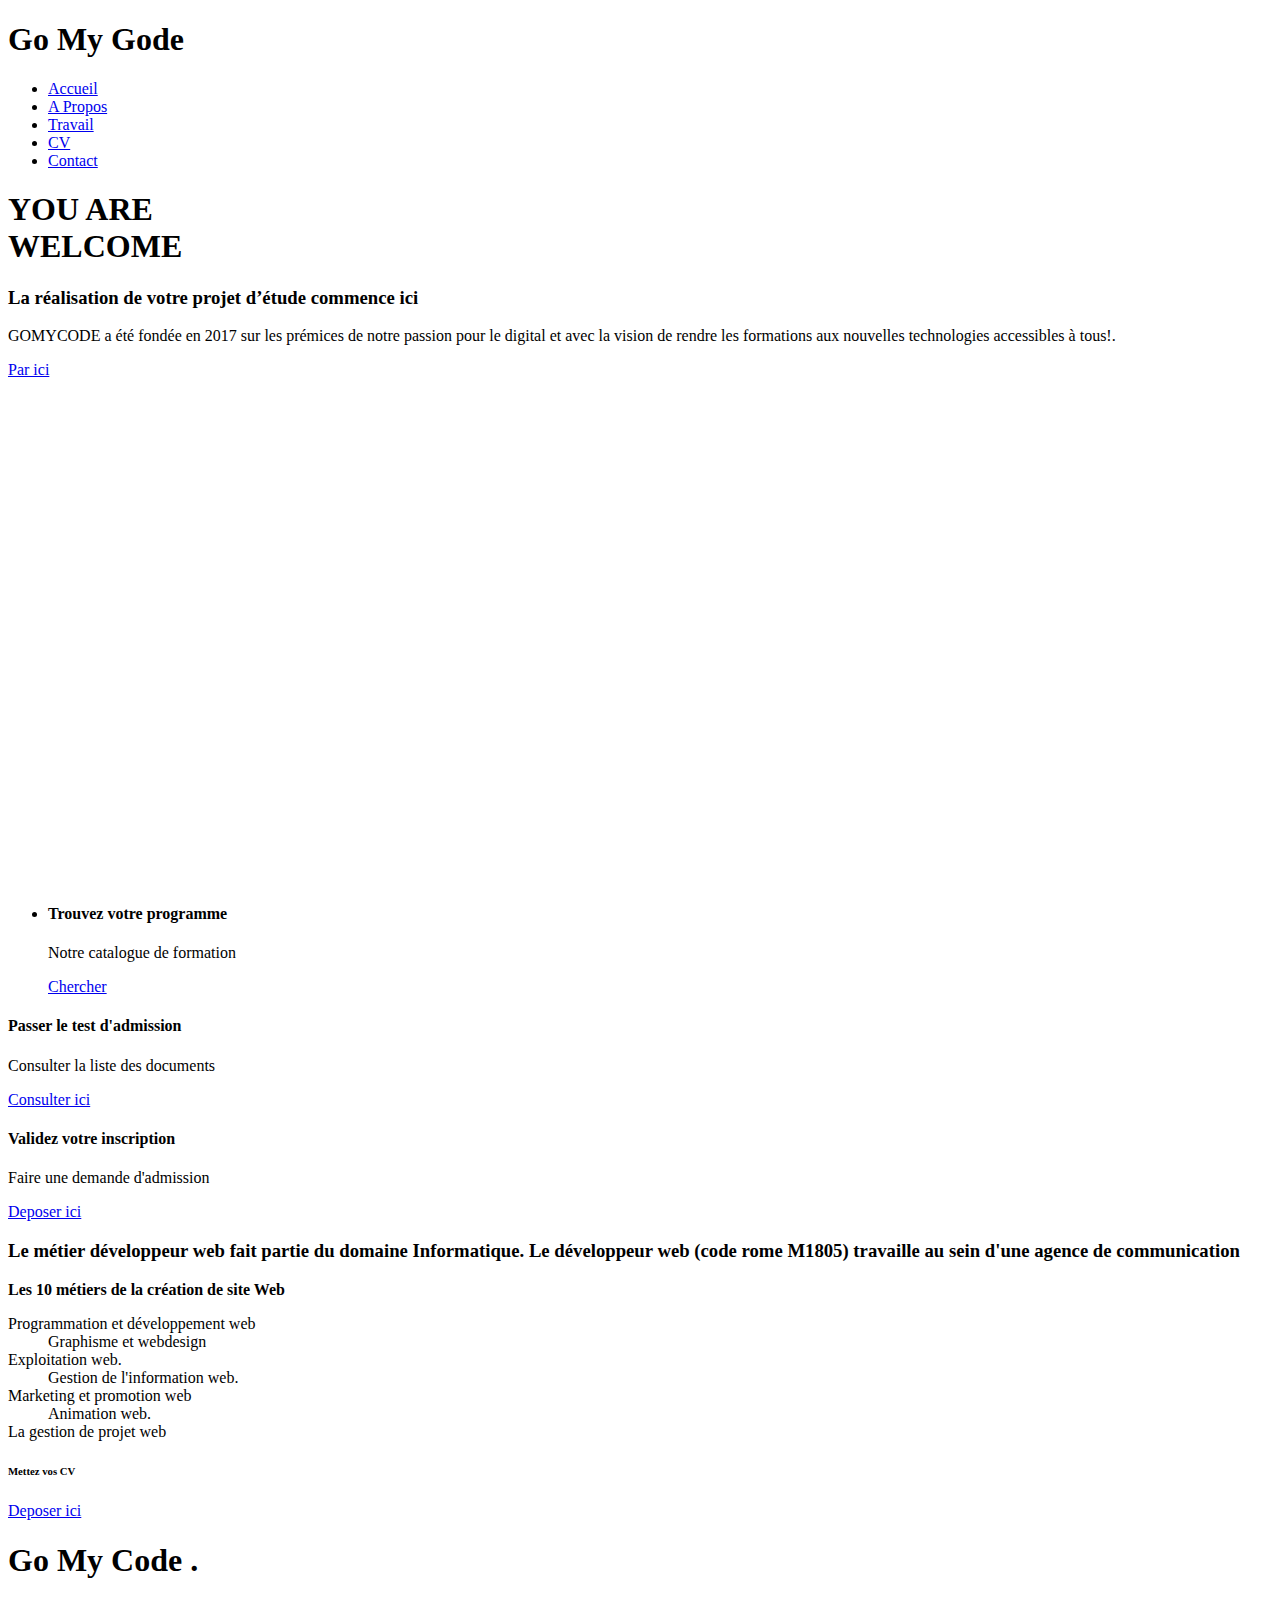
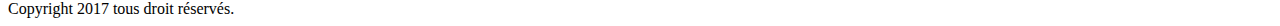
==== Index.html @ 2b4bc9d8 "Add files via upload" ====
<!DOCTYPE html>
<html>
    <head>
        <meta charset="utf-8">
        <title>Go My Gode</title>
        <link href="styles.css" rel="stylesheet">
    </head>
    <body>
        <header>
<div class="wrapper">
<h1>Go My Gode</h1>
<ul>
    <li><a href="#main-image">Accueil</a></a></li>
    <li><a href="A Propos">A Propos</a></li>
    <li><a href="Travail">Travail</a></li>
    <li><a href="CV">CV</a></li>
    <li><a href="./contact.html">Contact</a></li>
</ul>
</div>
  </header>

  <div class="hero-image">
    <div class="hero-text">
      <h1>YOU ARE<br>WELCOME</br></h1>
      
    </div>
  </div>
  <section id="APropos">
    <div class="wrapper">
        <h3><strong>La réalisation de votre projet d’étude commence ici </strong></h3>
        <p>GOMYCODE a été fondée en 2017 sur les prémices de notre passion pour le digital et avec la vision de rendre les formations aux nouvelles technologies accessibles à tous!.</p>
        <a href="a" class="button-1">Par ici</a>
    </div>
    <center>
            <div class="video">
            <iframe width="800" height="500" src="https://www.youtube.com/embed/MkLog_27S6U" title="YouTube video player" frameborder="0" allow="accelerometer; autoplay; clipboard-write; encrypted-media; gyroscope; picture-in-picture" allowfullscreen></iframe>
            </div>
            </center>
            <div class="clear"></div>
            <article>
        <div class="overlay">
        <ul>
        <li id="Admission-1">
            <h4>Trouvez votre programme</h4>
            <p>Notre catalogue de formation</p>
            <a href="a" class="button-2">Chercher</a>
            </li>
        </article>
        <article>
                <div class="overlay">
            <li id="Admission-2">
                    <h4>Passer le test d'admission</h4>
                    <p>Consulter la liste des documents</p>
                    <a href="a" class="button-3">Consulter ici</a>
            </li>
        </article>
        <article>
                        <div class="overlay">
                    <li id="Admission-3">
                        <h4>Validez votre inscription</h4>
                        <p>Faire une demande d'admission</p>
                        <a href="a" class="button-4">Deposer ici</a>
                    </li>
                    </div>
                </article>
    </section>

        <section id="Travail">
            <div class="wrapper">      
                <h3><strong>Le métier développeur web fait partie du domaine Informatique. Le développeur web (code rome M1805) travaille au sein d'une agence de communication</strong></h3>
                <p><strong>Les 10 métiers de la création de site Web</strong></p>
                <dl>
                    <dt>Programmation et développement web</dt>
                    <dd>Graphisme et webdesign</dd>
                
                    <dt>Exploitation web.</dt>
                    <dd>Gestion de l'information web.</dd>
                
                    <dt>Marketing et promotion web</dt>
                    <dd>Animation web.</dd>
                
                    <dt>La gestion de projet web</dt>
                </dl>
                </div>
                </section>


                <section id="CV">
                    <div class="wrapper">
                        <h6><strong>Mettez vos CV</strong></h6>
                        <a href="a" class="button-5">Deposer ici</a>
                        </div>
                    </section>
                              <footer>
                                  <div class="wrapper">
                                      <h1> Go My Code <span classe="orange">.</span></h1>
                                      <div class="copyright">Copyright 2017 tous droit réservés.</div>
                                      
                              </footer>


    </body>
    </html>
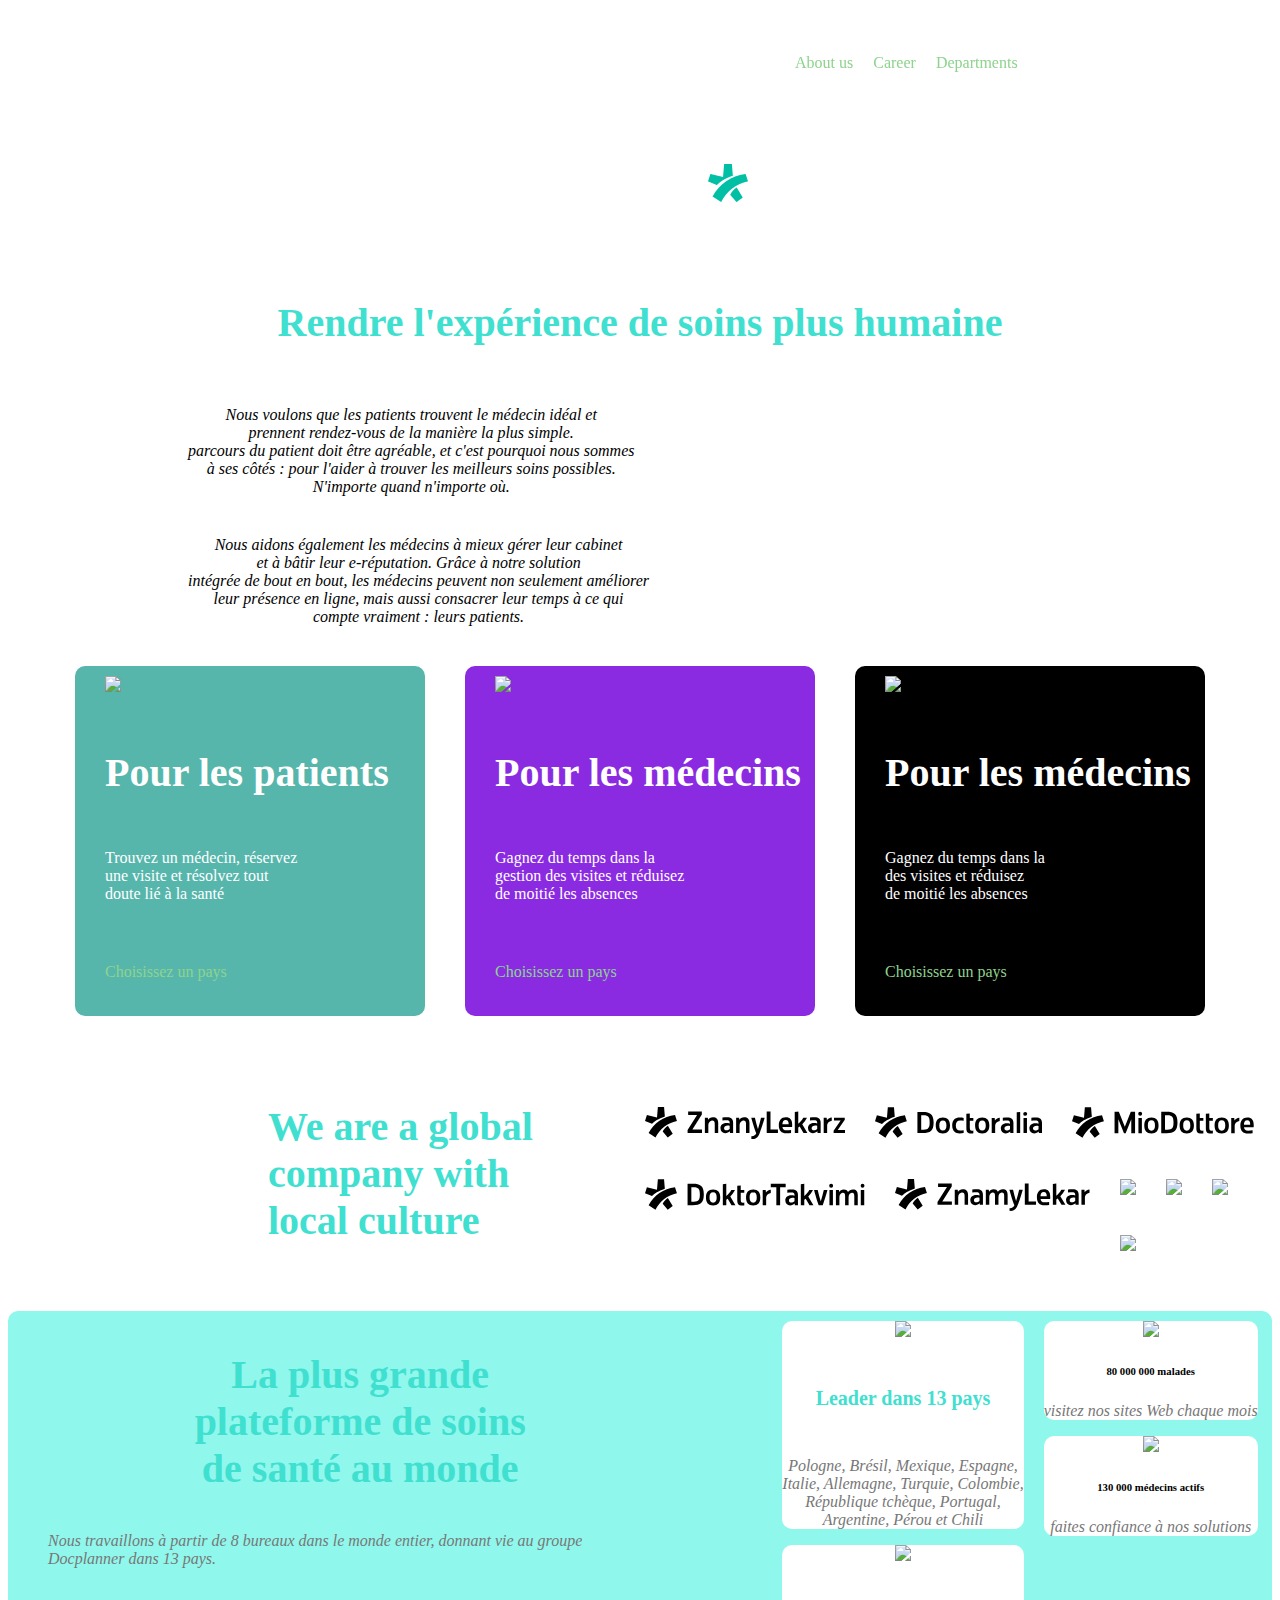
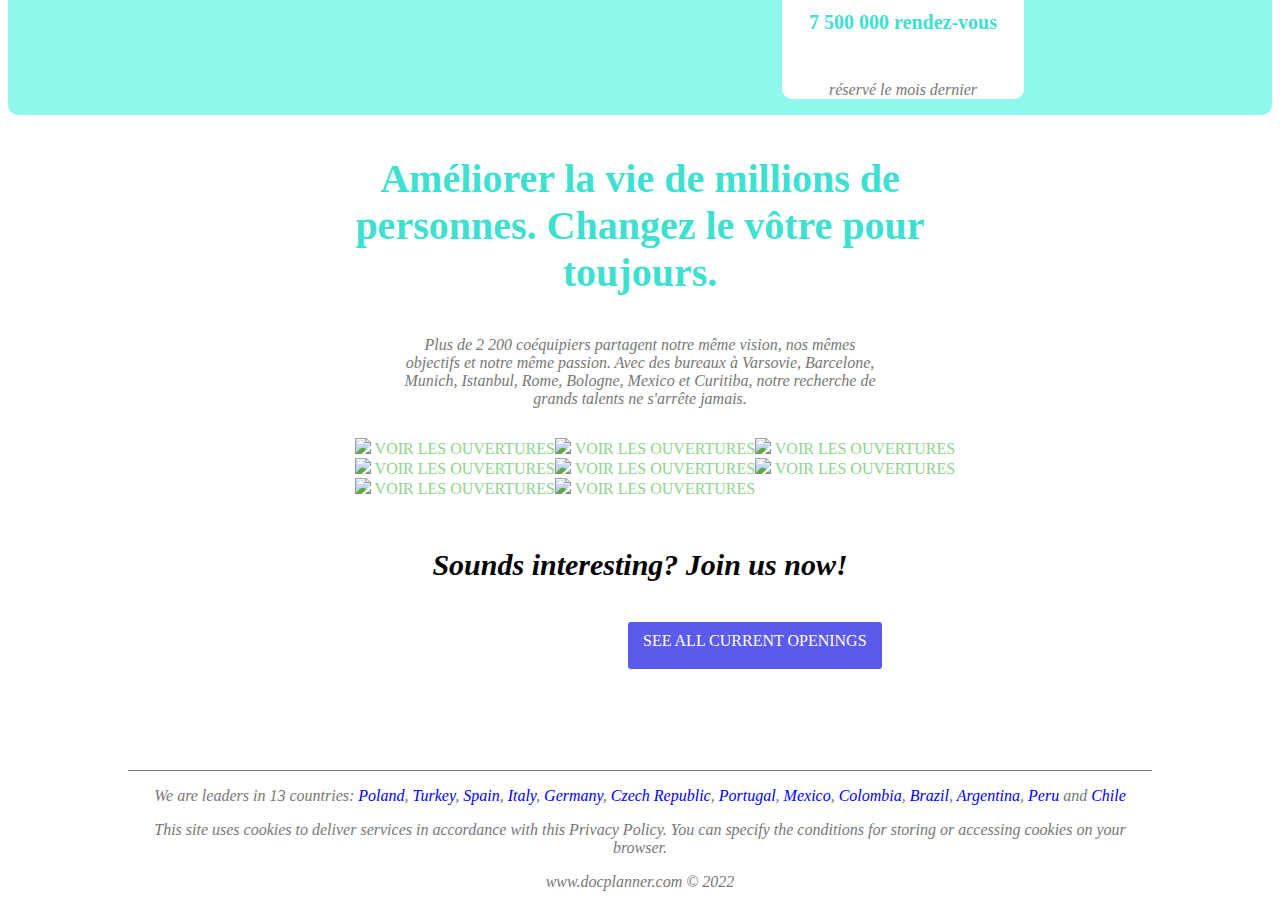
==== commit 7844b140: "Add files via upload" ====
--- a/Index.html
+++ b/Index.html
@@ -1,103 +1,247 @@
 <!DOCTYPE html>
-<html>
-    <head>
-        <meta charset="utf-8">
-        <title>Go My Gode</title>
-        <link href="styles.css" rel="stylesheet">
-    </head>
-    <body>
-        <header>
-<div class="wrapper">
-<h1>Go My Gode</h1>
+<html lang="en">
+<head>
+    <meta charset="UTF-8">
+    <link href="Styles.css" rel="stylesheet">
+    <meta http-equiv="X-UA-Compatible" content="IE=edge">
+    <meta name="viewport" content="width=device-width, initial-scale=1.0">
+    <title><img src="https://www.docplanner.com/img/logo-default-group-en.svg?v=1" alt="Trulli" width="500" height="333"></title>
+</head>
+<body>
+    <header class="navbar">
+
+  <img src="https://www.docplanner.com/img/logo-default-group-en.svg?v=1" alt="Trulli"width="500" height="333">
+
+
+  
+
 <ul>
-    <li><a href="#main-image">Accueil</a></a></li>
-    <li><a href="A Propos">A Propos</a></li>
-    <li><a href="Travail">Travail</a></li>
-    <li><a href="CV">CV</a></li>
-    <li><a href="./contact.html">Contact</a></li>
+<li><a href="#About us">About us</a></a></li></li>
+<li><a href="#Career">Career</a></a></li></li>
+<li><a href="#Departments">Departments</a></a></li></li>
 </ul>
+
+</header>
+<br> <br>
+
+
+
+<section id="section">
+<div class="section-1">
+<div>
+<h2><img src="sygnet.jpg"></h2>
+<h3>Rendre l'expérience de soins plus humaine</h3>
 </div>
-  </header>
-
-  <div class="hero-image">
-    <div class="hero-text">
-      <h1>YOU ARE<br>WELCOME</br></h1>
-      
-    </div>
-  </div>
-  <section id="APropos">
-    <div class="wrapper">
-        <h3><strong>La réalisation de votre projet d’étude commence ici </strong></h3>
-        <p>GOMYCODE a été fondée en 2017 sur les prémices de notre passion pour le digital et avec la vision de rendre les formations aux nouvelles technologies accessibles à tous!.</p>
-        <a href="a" class="button-1">Par ici</a>
-    </div>
-    <center>
-            <div class="video">
-            <iframe width="800" height="500" src="https://www.youtube.com/embed/MkLog_27S6U" title="YouTube video player" frameborder="0" allow="accelerometer; autoplay; clipboard-write; encrypted-media; gyroscope; picture-in-picture" allowfullscreen></iframe>
+
+</div>
+</section>
+<section class="section2">
+    <div>
+        <p>Nous voulons que les patients trouvent le médecin idéal et<br> prennent rendez-vous de la manière la plus simple. <br> parcours du patient doit être agréable, et c'est pourquoi nous sommes <br> à ses côtés : pour l'aider à trouver les meilleurs soins possibles.<br> N'importe quand n'importe où.</p>
+        <p>Nous aidons également les médecins à mieux gérer leur cabinet<br> et à bâtir leur e-réputation. Grâce à notre solution<br> intégrée de bout en bout, les médecins peuvent non seulement améliorer<br> leur présence en ligne, mais aussi consacrer leur temps à ce qui<br> compte vraiment : leurs patients.</p>
+        </div>
+</section>
+<section class="section-3">
+        <div id="A">
+            <img src="https://www.docplanner.com/icons/icon-patients.svg">
+<h4>Pour les patients</h4>
+<p>Trouvez un médecin, réservez<br> une visite et résolvez tout<br> doute lié à la santé</p>
+<a href="a" class="button-1">Choisissez un pays</a>
+    </div>
+    <div id="B">
+        <img src="https://www.docplanner.com/icons/icon-doctors.svg">
+        <h4>Pour les médecins</h4>
+        <p>Gagnez du temps dans la<br> gestion des visites et réduisez<br> de moitié les absences</p>
+        <a href="a" class="button-1">Choisissez un pays</a>
+    </div>
+    <div id="C">
+        <img src="https://www.docplanner.com/icons/icon-clinics.svg">
+        <h4>Pour les médecins</h4>
+        <p>Gagnez du temps dans la <br> des visites et réduisez <br>de moitié les absences</p>
+        <a href="a" class="button-1">Choisissez un pays</a>
+    </div>
+</section>
+<section class="Section-111">
+    <div id="site0">
+        <h5>We are a global company
+            with <br>local culture</h5>
+    </div>
+    <div id="site1">
+    <ul id="A">
+        <li>
+            <a href="//www.znanylekarz.pl" target="_blank">
+                <svg xmlns="http://www.w3.org/2000/svg" width="200" height="32" viewBox="0 0 200 32">
+                    <path
+                        d="M189.018 10.678h10.762v2.132L192.736 23H200v2.89h-11.387v-2.103l7.02-10.22h-6.615v-2.89zm-10.347 0h3.012l.244 2.448h.032c.767-1.12 2.638-2.557 4.817-2.677v3.197c-3.174.62-4.63 2.725-4.63 4.634v7.61h-3.47V10.68h-.004zM165 10.38c1.51-.123 3.145-.16 4.725-.16 3.72 0 5.94 1.44 5.94 5.504v10.163h-3.12l-.156-1.52h-.042c-1.07 1.152-2.625 1.826-4.615 1.826-2.635 0-4.73-1.708-4.73-5.09 0-3.148 2.624-6.078 9.19-4.684v-.917c0-1.814-1.062-2.32-3.156-2.32-1.286 0-2.376.087-4.035.23L165 10.38zm7.193 8.445c-2.782-.71-5.564.16-5.564 2.31 0 1.43.94 2.267 2.353 2.203 1.113-.05 2.338-.54 3.207-1.31v-3.2l.003-.003zm-18.93 1.572v5.49h-3.47V4.992l3.47-.402V16.73c1.92-1.63 3.745-3.763 5.035-6.052h3.683c-1.288 2.508-2.83 4.672-4.718 6.522l5.13 8.69h-3.9l-3.81-6.46c-.473.376-.976.69-1.416.97h-.002zm-19.452-2.07v-.063c0-4.68 2.275-8.047 6.984-8.047 4.367 0 6.394 2.524 6.394 7.83 0 .56-.04 1.332-.1 1.902h-9.64c.247 2.142 1.497 3.422 4.06 3.422 1.622 0 3.146-.15 4.56-.335v2.906c-1.59.25-2.935.398-4.65.398-4.99 0-7.61-2.495-7.61-8.016l.003.003zm3.585-.96h6.27c0-2.38-.624-4.26-2.963-4.26-2.43 0-3.24 2.006-3.303 4.26h-.005zM121.7 4.59h3.793v17.853h7.46v3.444H121.7V4.59zm-15.44 6.088h3.67c.596 2.884 2.164 8.5 3.01 11.322h.063c.815-2.854 2.384-8.47 3.01-11.323h3.64c-1.13 4.324-3.877 12.7-4.955 15.21s-2.63 6.76-8.344 5.994v-2.73c2.646.15 4.05-.843 4.92-2.81-1.344-3.18-3.916-11.34-5.014-15.667v.005zm-15.137 0h3.02s.14 1.51.202 2.052h.04c.837-1.31 2.594-2.51 4.718-2.51 3.588 0 5.37 1.91 5.37 5.786v9.883h-3.47v-9.165c0-2.473-.953-3.442-2.824-3.31-1.7.12-3.59 2.056-3.59 4.478v8h-3.47V10.678h.003zm-13.67-.296c1.508-.124 3.143-.162 4.722-.162 3.72 0 5.94 1.438 5.94 5.502v10.165h-3.12l-.155-1.52h-.04c-1.07 1.152-2.625 1.826-4.615 1.826-2.636 0-4.73-1.708-4.73-5.09 0-3.148 2.623-6.078 9.19-4.684v-.917c0-1.814-1.063-2.32-3.157-2.32-1.286 0-2.376.087-4.035.23v-3.03zm7.192 8.444c-2.782-.71-5.565.16-5.565 2.31 0 1.426.947 2.264 2.36 2.2 1.11-.05 2.336-.543 3.205-1.312v-3.2.002zM59.86 10.678h3.02s.14 1.51.203 2.052h.04c.838-1.31 2.594-2.51 4.718-2.51 3.59 0 5.37 1.91 5.37 5.786v9.883h-3.47v-9.165c0-2.473-.95-3.442-2.82-3.31-1.694.12-3.585 2.056-3.585 4.478v8h-3.47V10.678h-.005zM43.156 4.592h13.682v2.875L47.39 22.44h9.606v3.444h-14.4v-2.94l9.47-14.913h-8.91V4.59v.004zm-25.44 20.025c.77-1.886 2.934-4.523 5.14-5.885l4.887 8.084-5.005 3.632-5.02-5.835-.002.004zM10.5 30.443l-6.89-4.43C8.828 16.263 18.574 9.32 30.03 8.027l1.918 5.91c-9.44 1.86-17.32 8.092-21.446 16.505H10.5zm1.503-20.065l.87-10.35h6.19l.786 9.36c-3.556 1.218-5.64 2.19-8.037 3.662a25.43 25.43 0 0 0-4.81 3.804L0 13.894l1.91-5.892 10.093 2.376z"/>
+                </svg>
+            </a>
+        </li>
+        <li>
+            <a href="//www.doctoralia.es" target="_blank">
+                <svg xmlns="http://www.w3.org/2000/svg" width="167" height="32" viewBox="0 0 167 32">
+                    <path
+                        d="M156.37 10.663c1.5-.125 3.13-.162 4.702-.162 3.705 0 5.914 1.434 5.914 5.48v10.125h-3.106l-.153-1.516h-.04c-1.066 1.145-2.614 1.815-4.597 1.815-2.625 0-4.712-1.7-4.712-5.07 0-3.133 2.614-6.05 9.154-4.662v-.913c0-1.806-1.06-2.31-3.146-2.31-1.28 0-2.365.086-4.018.228v-3.02l.002.005zm7.162 8.41c-2.77-.706-5.542.16-5.542 2.3 0 1.42.943 2.258 2.348 2.193 1.107-.05 2.328-.54 3.194-1.307v-3.19.002zm-11.568-8.117v15.15h-3.456v-15.13l3.456-.02zm-1.713-2.138a1.962 1.962 0 0 1-.088-3.923h.09a1.96 1.96 0 0 1 0 3.923zm-5.064-3.923v21.21h-3.457V5.295l3.456-.4zm-17.374 5.768c1.5-.125 3.13-.162 4.703-.162 3.705 0 5.916 1.434 5.916 5.48v10.125h-3.107l-.154-1.516h-.04c-1.067 1.145-2.614 1.815-4.597 1.815-2.625 0-4.71-1.7-4.71-5.07 0-3.133 2.612-6.05 9.15-4.662v-.913c0-1.806-1.06-2.31-3.144-2.31-1.28 0-2.368.086-4.02.228v-3.02.005zm7.163 8.41c-2.77-.706-5.54.16-5.54 2.3 0 1.42.94 2.258 2.35 2.193 1.106-.05 2.325-.54 3.19-1.307v-3.19.002zM116.7 10.955h2.99l.247 2.44h.03c.767-1.118 2.63-2.55 4.8-2.668v3.18c-3.16.62-4.61 2.715-4.61 4.618v7.58H116.7v-15.15zm-16.607 7.65v-.155c0-5.06 2.33-7.95 7.146-7.95 4.782 0 7.112 2.89 7.112 7.95v.157c0 5.062-2.33 7.95-7.113 7.95-4.817.002-7.147-2.887-7.147-7.95zm7.136-5.23c-2.446 0-3.575 1.66-3.575 5.13 0 3.47 1.13 5.1 3.574 5.1 2.446 0 3.544-1.626 3.544-5.1 0-3.472-1.098-5.13-3.545-5.13zM91.354 6.812l3.455-.4v4.546h3.54v2.804h-3.54v6.965c0 2.645.813 2.96 2.18 2.96.46-.01.916-.07 1.36-.187v2.852c-.614.133-1.44.21-1.982.21-3.954 0-5.013-1.93-5.013-5.417V6.81zm-10.54 11.72c.012 3.31 1.446 5.075 4.3 5.075 1.205 0 2.432-.15 3.544-.3v2.8a21.807 21.807 0 0 1-3.983.38c-4.257 0-7.46-2.345-7.472-7.956.013-5.61 3.215-7.954 7.472-7.954 1.554 0 3.068.195 3.98.38v2.798c-1.11-.15-2.337-.3-3.544-.3-2.853 0-4.287 1.766-4.297 5.075zm-20.064.077v-.156c0-5.06 2.33-7.95 7.147-7.95 4.783 0 7.113 2.89 7.113 7.95v.157c0 5.062-2.33 7.95-7.114 7.95-4.815.002-7.145-2.887-7.145-7.95zm7.14-5.23c-2.448 0-3.577 1.66-3.577 5.13 0 3.47 1.13 5.098 3.576 5.098 2.445 0 3.543-1.625 3.543-5.098s-1.098-5.13-3.544-5.13zM42.42 26.105V4.895h5.327c7.423 0 10.878 2.23 10.878 10.605 0 8.376-3.455 10.605-10.878 10.605H42.42zM54.657 15.5c0-4.77-.968-7.176-6.083-7.176h-2.37v14.35h2.37c5.115.002 6.083-2.406 6.083-7.174zm-37.012 9.34c.765-1.88 2.92-4.506 5.118-5.86l4.866 8.048-4.987 3.623-5-5.81h.002zm-7.188 5.8l-6.86-4.41c5.194-9.71 14.9-16.624 26.307-17.913l1.91 5.887c-9.402 1.853-17.25 8.06-21.357 16.437zm1.497-19.98L12.82.35h6.164l.783 9.322c-3.536 1.213-5.616 2.18-7.998 3.646a25.34 25.34 0 0 0-4.79 3.79L0 14.16l1.902-5.87 10.052 2.37z"/>
+                </svg>
+            </a>
+        </li>
+        <li>
+            <a href="//www.miodottore.it" target="_blank">
+                <svg xmlns="http://www.w3.org/2000/svg" width="182" height="32" viewBox="0 0 182 32">
+                    <path
+                        d="M168.354 18.587v-.062c0-4.675 2.275-8.04 6.98-8.04 4.364 0 6.39 2.523 6.39 7.82 0 .562-.04 1.337-.1 1.907h-9.632c.248 2.14 1.496 3.42 4.057 3.42 1.62 0 3.14-.152 4.55-.336V26.2c-1.586.248-2.93.396-4.645.396-4.988 0-7.605-2.493-7.605-8.01h.004zm3.584-.96h6.265c0-2.377-.623-4.255-2.96-4.255-2.43 0-3.24 2.003-3.305 4.255zm-12.702-6.687h3.003l.24 2.446h.03c.77-1.12 2.638-2.555 4.816-2.675v3.192c-3.17.62-4.627 2.723-4.627 4.63v7.606h-3.47V10.94h.006zm-16.66 7.678v-.156c0-5.08 2.337-7.98 7.168-7.98 4.8 0 7.136 2.9 7.136 7.98v.156c0 5.08-2.337 7.978-7.136 7.978-4.83 0-7.168-2.898-7.168-7.978zm7.16-5.246c-2.455 0-3.588 1.666-3.588 5.145 0 3.48 1.133 5.115 3.588 5.115 2.453 0 3.556-1.63 3.556-5.115 0-3.485-1.103-5.145-3.556-5.145zm-15.9-6.59l3.467-.402v4.56h3.553v2.813h-3.553v6.99c0 2.65.816 2.967 2.188 2.967.462-.01.92-.073 1.366-.19v2.86c-.616.134-1.447.213-1.99.213-3.967 0-5.03-1.937-5.03-5.435V6.782zm-9.5 0l3.467-.402v4.56h3.553v2.813h-3.553v6.99c0 2.65.816 2.967 2.188 2.967.462-.01.92-.073 1.366-.19v2.86c-.616.134-1.447.213-1.99.213-3.967 0-5.03-1.937-5.03-5.435V6.782zm-16.72 11.836v-.156c0-5.08 2.337-7.98 7.168-7.98 4.8 0 7.136 2.9 7.136 7.98v.156c0 5.08-2.337 7.978-7.136 7.978-4.83 0-7.168-2.898-7.168-7.978zm7.16-5.246c-2.456 0-3.59 1.666-3.59 5.145 0 3.48 1.134 5.115 3.59 5.115s3.556-1.63 3.556-5.115c0-3.485-1.1-5.145-3.557-5.145zM89.225 26.14V4.86h5.343c7.442 0 10.91 2.236 10.91 10.64s-3.468 10.64-10.915 10.64H89.22h.005zM101.5 15.5c0-4.784-.97-7.2-6.104-7.2h-2.38v14.4h2.38c5.133 0 6.104-2.416 6.104-7.2zm-29.226 3.118v-.156c0-5.08 2.337-7.98 7.167-7.98 4.8 0 7.137 2.9 7.137 7.98v.156c0 5.08-2.337 7.978-7.137 7.978-4.83 0-7.167-2.898-7.167-7.978zm7.16-5.246c-2.455 0-3.588 1.666-3.588 5.145 0 3.48 1.133 5.115 3.588 5.115s3.557-1.63 3.557-5.115c0-3.485-1.1-5.145-3.557-5.145zm-9.554-2.432v15.2h-3.467V10.962l3.467-.022zm-1.718-2.144a1.968 1.968 0 1 1 0-3.936 1.968 1.968 0 0 1 0 3.936zm-8.88-3.91V4.86h3.796v21.28h-3.795V12.19l-.005.02-5.624 13.93h-1.672L46.36 12.21l-.005-.02v13.95H42.56V4.86h3.795v.026l.005-.026h.48l5.98 14.793L58.8 4.86h.48l.004.026zM17.704 24.87c.768-1.885 2.93-4.52 5.135-5.88l4.88 8.077-5 3.633-5.02-5.83h.004zm-7.212 5.82L3.61 26.264c5.212-9.74 14.95-16.678 26.395-17.97L31.92 14.2c-9.434 1.856-17.307 8.084-21.43 16.49h.002zm1.504-20.048L12.864.3h6.183l.785 9.354c-3.548 1.215-5.634 2.188-8.024 3.657a25.373 25.373 0 0 0-4.806 3.807L0 14.155l1.91-5.89 10.084 2.376h.002z"/>
+                </svg>
+            </a>
+        </li>
+        <li>
+            <a href="//www.doktortakvimi.com" target="_blank">
+                <svg xmlns="http://www.w3.org/2000/svg" width="220" height="32" viewBox="0 0 220 32">
+                    <path
+                        d="M219.238 10.94v15.2h-3.467V10.962l3.468-.022zm-1.718-2.144a1.97 1.97 0 0 1 0-3.936 1.968 1.968 0 0 1 0 3.936zm-14.49 4.16c1.008-1.355 2.735-2.473 4.83-2.473 3.456 0 4.907 1.97 4.907 5.78v9.876H209.3v-9.16c0-2.473-.718-3.42-2.517-3.31-1.75.11-3.203 1.874-3.203 4.475v7.994h-3.467v-9.16c0-2.473-.71-3.444-2.518-3.31-1.75.132-3.203 2.055-3.203 4.475v7.994h-3.468v-15.2h3.02s.14 1.51.2 2.05h.04c.837-1.31 2.313-2.507 4.487-2.507 2.255 0 3.656.836 4.36 2.473zm-15.107-2.016v15.2h-3.467V10.962l3.467-.022zm-1.718-2.144a1.97 1.97 0 1 1 0-3.938 1.97 1.97 0 0 1 0 3.938zm-17.14 2.144h3.667c.597 2.883 2.164 8.492 3.01 11.313h.063c.815-2.853 2.383-8.462 3.01-11.313h3.636c-1.13 4.324-3.46 11.99-4.725 15.2h-4.03c-1.263-3.183-3.532-10.875-4.63-15.2zm-9.788 9.715v5.484h-3.467V5.26l3.467-.4V16.99c1.918-1.63 3.742-3.762 5.033-6.05h3.68c-1.29 2.507-2.83 4.67-4.72 6.52l5.128 8.68h-3.9l-3.807-6.455c-.47.376-.974.69-1.413.97zm-16.975-10.01c1.507-.124 3.14-.16 4.72-.16 3.717 0 5.936 1.437 5.936 5.497V26.14h-3.118l-.155-1.52h-.04c-1.07 1.15-2.624 1.824-4.612 1.824-2.635 0-4.727-1.707-4.727-5.088 0-3.144 2.62-6.07 9.184-4.68v-.914c0-1.812-1.063-2.318-3.156-2.318-1.285 0-2.374.088-4.032.23v-3.03zm7.186 8.438c-2.78-.707-5.56.162-5.56 2.31 0 1.427.945 2.263 2.355 2.2 1.112-.05 2.335-.542 3.204-1.31v-3.2zM125.778 4.86h14.907V8.3h-5.558v17.84h-3.79V8.3h-5.557V4.86zm-8.08 6.08h3.003l.248 2.446h.03c.768-1.12 2.638-2.555 4.815-2.675v3.192c-3.172.62-4.628 2.723-4.628 4.63v7.606h-3.467V10.94zm-16.662 7.678v-.156c0-5.08 2.337-7.98 7.168-7.98 4.8 0 7.138 2.9 7.138 7.98v.156c0 5.08-2.338 7.978-7.138 7.978-4.83 0-7.168-2.898-7.168-7.978zm7.16-5.246c-2.455 0-3.59 1.666-3.59 5.145 0 3.48 1.135 5.115 3.59 5.115 2.454 0 3.557-1.63 3.557-5.115 0-3.485-1.103-5.145-3.558-5.145zm-15.928-6.59l3.468-.402v4.56h3.552v2.813h-3.552v6.99c0 2.65.814 2.967 2.187 2.967.46-.008.92-.07 1.365-.187v2.86c-.655.132-1.32.204-1.99.212-3.967 0-5.03-1.938-5.03-5.436V6.78zM81.295 20.655v5.484h-3.468V5.26l3.468-.4V16.99c1.918-1.63 3.742-3.762 5.032-6.05h3.68c-1.29 2.507-2.83 4.67-4.718 6.52l5.125 8.68h-3.9l-3.806-6.455c-.473.376-.976.69-1.416.97zm-20.34-2.037v-.156c0-5.08 2.336-7.98 7.167-7.98 4.8 0 7.137 2.9 7.137 7.98v.156c0 5.08-2.34 7.978-7.14 7.978-4.83 0-7.167-2.897-7.167-7.978h.002zm7.16-5.246c-2.456 0-3.59 1.666-3.59 5.145 0 3.48 1.134 5.115 3.59 5.115 2.454 0 3.556-1.63 3.556-5.115 0-3.485-1.1-5.145-3.555-5.145zM42.56 26.14V4.86h5.345c7.45 0 10.915 2.236 10.915 10.64s-3.466 10.64-10.915 10.64H42.56zM54.84 15.5c0-4.784-.972-7.2-6.105-7.2h-2.38v14.4h2.38c5.133 0 6.104-2.416 6.105-7.2zm-37.137 9.37c.768-1.885 2.93-4.52 5.135-5.88l4.882 8.077-5 3.633-5.017-5.83zm-7.212 5.82l-6.88-4.427c5.21-9.74 14.95-16.678 26.394-17.97L31.92 14.2c-9.434 1.857-17.307 8.084-21.43 16.49zm1.505-20.048L12.865.3h6.182l.785 9.354c-3.548 1.215-5.634 2.188-8.024 3.657a25.433 25.433 0 0 0-4.806 3.803L0 14.155l1.91-5.89 10.085 2.377z"/>
+                </svg>
+            </a>
+        </li>
+        <li>
+            <a href="//www.znamylekar.cz" target="_blank">
+                <svg xmlns="http://www.w3.org/2000/svg" width="195" height="32" viewBox="0 0 195 32">
+                    <path
+                        d="M186.445 10.684h3l.244 2.445h.03c.768-1.12 2.635-2.555 4.81-2.674v3.19c-3.17.617-4.622 2.718-4.622 4.623v7.596h-3.463V10.684zm-13.416-.294c1.504-.124 3.136-.162 4.713-.162 3.713 0 5.928 1.436 5.928 5.492v10.146h-3.11l-.153-1.52h-.04c-1.068 1.15-2.62 1.823-4.606 1.823-2.63 0-4.72-1.705-4.72-5.08 0-3.14 2.617-6.066 9.17-4.676V15.5c0-1.81-1.06-2.315-3.15-2.315-1.283 0-2.37.087-4.026.23V10.39h-.005zm7.178 8.427c-2.776-.705-5.554.162-5.554 2.31 0 1.423.945 2.26 2.353 2.196 1.11-.05 2.333-.543 3.2-1.31v-3.196zm-18.896 1.57v5.48h-3.463V5.012l3.462-.4v12.116c1.918-1.628 3.74-3.757 5.027-6.042h3.675c-1.29 2.504-2.828 4.664-4.713 6.51l5.12 8.673h-3.896l-3.8-6.444c-.472.376-.975.69-1.415.97v-.005zm-19.414-2.066v-.06c0-4.67 2.27-8.032 6.973-8.032 4.36 0 6.386 2.52 6.386 7.814 0 .56-.04 1.334-.1 1.904h-9.62c.248 2.137 1.493 3.416 4.052 3.416 1.62 0 3.14-.152 4.55-.337v2.9c-1.583.248-2.928.396-4.64.396-4.98 0-7.596-2.49-7.596-8h-.004zm3.58-.956h6.257c0-2.375-.623-4.25-2.957-4.25-2.43 0-3.238 2-3.3 4.25zM129.815 4.61h3.785v17.818h7.445v3.438h-11.23V4.61zm-15.412 6.074h3.662c.596 2.88 2.16 8.483 3.006 11.3h.066c.814-2.848 2.38-8.45 3.006-11.3h3.63c-1.126 4.32-3.87 12.68-4.944 15.183-1.076 2.51-2.626 6.75-8.327 5.987v-2.728c2.64.15 4.043-.842 4.91-2.805-1.342-3.172-3.91-11.316-5.004-15.637h-.004zm-11.5 2.014c1.01-1.354 2.734-2.47 4.826-2.47 3.453 0 4.902 1.966 4.902 5.774v9.863h-3.46v-9.15c0-2.465-.717-3.41-2.514-3.3-1.747.11-3.2 1.87-3.2 4.47v7.984h-3.462v-9.15c0-2.468-.71-3.44-2.513-3.304-1.747.13-3.2 2.05-3.2 4.47v7.983h-3.46V10.685h3.014s.14 1.507.2 2.05h.04c.838-1.31 2.31-2.506 4.484-2.506 2.25 0 3.65.835 4.35 2.47l-.006-.002zm-25.6-2.31c1.505-.122 3.137-.16 4.713-.16 3.713 0 5.928 1.436 5.928 5.49v10.148H84.83l-.16-1.518h-.04c-1.067 1.15-2.62 1.822-4.605 1.822-2.633 0-4.723-1.704-4.723-5.08 0-3.14 2.62-6.064 9.172-4.674v-.912c0-1.81-1.06-2.315-3.15-2.315-1.284 0-2.37.088-4.027.23v-3.026l.006-.005zm7.178 8.43c-2.777-.706-5.555.16-5.555 2.308 0 1.424.945 2.26 2.354 2.197 1.11-.05 2.33-.543 3.2-1.31v-3.196.002zm-24.736-8.134h3.015s.134 1.507.2 2.05H63c.836-1.31 2.59-2.506 4.71-2.506 3.58 0 5.357 1.907 5.357 5.775v9.863h-3.463v-9.15c0-2.465-.95-3.432-2.818-3.3-1.692.12-3.578 2.05-3.578 4.47v7.984h-3.464V10.684zM43.07 4.61h13.657v2.87l-9.43 14.948h9.587v3.438H42.512v-2.93L51.965 8.05H43.07V4.61zM17.684 24.598c.767-1.882 2.927-4.515 5.13-5.874l4.875 8.07-4.998 3.628-5.01-5.824h.002zm-7.203 5.815L3.61 25.99C8.814 16.26 18.54 9.33 29.973 8.04l1.915 5.898c-9.428 1.858-17.29 8.078-21.407 16.475zm1.5-20.027l.87-10.33h6.175l.785 9.342c-3.544 1.217-5.628 2.186-8.016 3.654a25.36 25.36 0 0 0-4.8 3.797L0 13.895l1.906-5.882 10.075 2.372z"/>
+                </svg>
+            </a>
+        </li>
+    </ul>
+    <ul id="B">
+        <li class="brands__logos tuotempo">
+            <a href="https://www.tuotempo.com" target="_blank">
+                <img src="https://www.docplanner.com/logos/logo-tuotempo.svg"/>
+            </a>
+        </li>
+        <li class="brands__logos gipo">
+            <a href="https://www.gipo.it/" target="_blank">
+                <img src="https://www.docplanner.com/logos/logo-gipo.svg"/>
+            </a>
+        </li>
+        <li class="brands__logos clinicloud">
+            <a href="https://clinic-cloud.com/" target="_blank">
+                <img src="https://www.docplanner.com/logos/logo-clinicloud.svg"/>
+            </a>
+        </li>
+        <li class="brands__logos jameda">
+            <a href="https://www.jameda.de/" target="_blank">
+                <img src="https://www.docplanner.com/logos/logo-jameda.svg"/>
+            </a>
+        </li>
+    </ul>
+    </div>
+</section>
+<section class="section-4">
+    <div id="PP">
+        <h3>La plus grande<br>
+            plateforme de soins<br> de santé au monde</h3>
+            <p>Nous travaillons à partir de 8 bureaux dans le monde entier, donnant vie au groupe<br> Docplanner dans 13 pays.</p>
+    </div>
+    <div id="block_1">
+    <div>
+        <img src="https://www.docplanner.com/img/flag.png">
+        <h6>Leader dans 13 pays</h6>
+        <p>Pologne, Brésil, Mexique, Espagne,<br> Italie, Allemagne, Turquie, Colombie,<br> République tchèque, Portugal,<br> Argentine, Pérou et Chili</p>
+    </div>
+    <div>
+<img src="https://www.docplanner.com/img/visits.png">
+<h6>7 500 000
+    rendez-vous</h6>
+    <p>réservé le mois dernier</p>
+    </div>
+    </div>
+    <div id="block_2">
+    <div>
+<img src="https://www.docplanner.com/img/patients.png">
+<h6>80 000 000
+    malades</h6>
+    <p>visitez nos sites Web chaque mois</p>
+    </div>
+    <div>
+        <img src="https://www.docplanner.com/img/doctors.png">
+        <h6>130 000
+            médecins actifs</h6>
+            <p>faites confiance à nos solutions</p>
+    </div>
+    </div>
+</section>
+<section class="section-6">
+    <div>
+    <h3>Améliorer la vie de millions de<br> personnes. Changez le vôtre pour<br> toujours.</h3>
+    <p>Plus de 2 200 coéquipiers partagent notre même vision, nos mêmes<br> objectifs et notre même passion. Avec des bureaux à Varsovie, Barcelone,<br> Munich, Istanbul, Rome, Bologne, Mexico et Curitiba, notre recherche de<br> grands talents ne s'arrête jamais.</p>
+    </div>
+</section>
+<section class="section-7">
+        <div class="Block11">
+            <div>
+            <img src="https://www.docplanner.com/images/warsaw.png">
+            <a href="a" class="button-2">VOIR LES OUVERTURES</a>
+        </div>
+        <div>
+            <img src="https://www.docplanner.com/images/istanbul.png">
+            <a href="a" class="button-2">VOIR LES OUVERTURES</a>
+        </div>
+        <div>
+            <img src="https://www.docplanner.com/images/curitiba.png">
+            <a href="a" class="button-2">VOIR LES OUVERTURES</a>
+        </div>
+        </div>
+            <div class="Block12">
+                <div>
+                <img src="https://www.docplanner.com/images/barcelona.png">
+                <a href="a" class="button-2">VOIR LES OUVERTURES</a>
             </div>
-            </center>
-            <div class="clear"></div>
-            <article>
-        <div class="overlay">
-        <ul>
-        <li id="Admission-1">
-            <h4>Trouvez votre programme</h4>
-            <p>Notre catalogue de formation</p>
-            <a href="a" class="button-2">Chercher</a>
-            </li>
-        </article>
-        <article>
-                <div class="overlay">
-            <li id="Admission-2">
-                    <h4>Passer le test d'admission</h4>
-                    <p>Consulter la liste des documents</p>
-                    <a href="a" class="button-3">Consulter ici</a>
-            </li>
-        </article>
-        <article>
-                        <div class="overlay">
-                    <li id="Admission-3">
-                        <h4>Validez votre inscription</h4>
-                        <p>Faire une demande d'admission</p>
-                        <a href="a" class="button-4">Deposer ici</a>
-                    </li>
-                    </div>
-                </article>
-    </section>
-
-        <section id="Travail">
-            <div class="wrapper">      
-                <h3><strong>Le métier développeur web fait partie du domaine Informatique. Le développeur web (code rome M1805) travaille au sein d'une agence de communication</strong></h3>
-                <p><strong>Les 10 métiers de la création de site Web</strong></p>
-                <dl>
-                    <dt>Programmation et développement web</dt>
-                    <dd>Graphisme et webdesign</dd>
-                
-                    <dt>Exploitation web.</dt>
-                    <dd>Gestion de l'information web.</dd>
-                
-                    <dt>Marketing et promotion web</dt>
-                    <dd>Animation web.</dd>
-                
-                    <dt>La gestion de projet web</dt>
-                </dl>
-                </div>
-                </section>
-
-
-                <section id="CV">
-                    <div class="wrapper">
-                        <h6><strong>Mettez vos CV</strong></h6>
-                        <a href="a" class="button-5">Deposer ici</a>
-                        </div>
-                    </section>
-                              <footer>
-                                  <div class="wrapper">
-                                      <h1> Go My Code <span classe="orange">.</span></h1>
-                                      <div class="copyright">Copyright 2017 tous droit réservés.</div>
-                                      
-                              </footer>
-
-
-    </body>
-    </html>
+            <div>
+                <img src="https://www.docplanner.com/images/rome.png">
+                <a href="a" class="button-2">VOIR LES OUVERTURES</a>
+            </div>
+            <div>
+                <img src="https://www.docplanner.com/images/mexico-city.png">
+                <a href="a" class="button-2">VOIR LES OUVERTURES</a>
+            </div>
+        </div>
+        <div class="Block13">
+            <div>
+            <img src="https://www.docplanner.com/images/munich.png">
+            <a href="a" class="button-2">VOIR LES OUVERTURES</a>
+        </div>
+        <div>
+            <img src="https://www.docplanner.com/images/bologna.png">
+            <a href="a" class="button-2">VOIR LES OUVERTURES</a>
+        </div>
+        </div>
+    </div>
+</section>
+<section class="Section-8">
+    <div>
+        <h5>Sounds interesting? Join us now!</h5>
+        <a href="a" class="button-3">see all current openings</a>
+    </div>
+</section>
+<footer>
+	<div>
+		<p>We are leaders in 13 countries:
+			<a href=" target="_blank">Poland</a>, 
+            <a href=" target="_blank">Turkey</a>,
+			<a href=" target="_blank">Spain</a>,
+			<a href=" target="_blank">Italy</a>,
+			<a href=" target="_blank">Germany</a>,
+			<a href=" target="_blank">Czech Republic</a>,
+			<a href=" target="_blank">Portugal</a>,
+			<a href=" target="_blank">Mexico</a>,
+			<a href=" target="_blank">Colombia</a>,
+			<a href=" target="_blank">Brazil</a>,
+			<a href=" target="_blank">Argentina</a>,
+			<a href=" target="_blank">Peru</a>
+			and
+			<a href=" target="_blank">Chile</a>
+		</p>
+		<p>This site uses cookies to deliver services in accordance with this Privacy Policy. You can specify the conditions for storing or accessing cookies on your browser.</p>
+		<p>www.docplanner.com © 2022</p>
+	</div>
+</footer>
+    </header>
+</body>
+</html>--- a/Styles.css
+++ b/Styles.css
@@ -0,0 +1,255 @@
+/* GENERAL */
+body
+{
+    background-color:white;
+}
+
+ul li
+{
+    float: left;
+    margin-top: 20px;
+    list-style: none;
+}
+a
+{
+    text-decoration: none;
+    color: rgb(142, 211, 142);
+}
+h2 img
+{
+   margin-left: 700px;
+   margin-bottom: 50px;
+}
+h3
+{
+    font-size: 40px;
+    text-align: center;
+    color: turquoise;
+}
+/* HEADER */
+
+.navbar
+{
+    width: 70%;
+    height: 60px;
+    position: sticky;
+    display: flex;
+    justify-content: space-evenly;
+    z-index: 999;
+    top: 0;
+    padding: 20px 16%;
+    background-color:white;
+}
+.navbar img
+{
+    width: 400px;
+    margin-top: -126px;
+}
+
+.navbar li
+{
+    margin: 10px;
+}
+/* SECTION */
+.h2 img
+{
+    margin-left: 700px;
+    margin-bottom: 50px;
+}
+.h3
+{
+    font-size: 40px;
+    text-align: center;
+    color: turquoise;
+}
+/* SECTION2 */
+.section2 p
+{
+    text-align: center;
+    display: inline-block;
+    margin: 20px;
+    margin-left: 180px;
+    font-style: italic;
+}
+/* SECTION-3 */
+.section-3 {
+    display: flex;
+    justify-content: center;
+    margin: 1Opx;
+}
+.section-3 div {
+    width: 350px;
+    height: 350px;
+    border-radius: 10px 10px 10px 10px;
+    margin: 20px;
+}
+.section-3 div img {
+    margin-left: 30px;
+    margin-top: 10px;
+}
+.section-3 div p {
+    color: white;
+    margin-bottom: 60px;
+}
+.section-3 div h4 {
+    font-size: 40px;
+    color: white;
+}
+.button-1 {
+    margin-left: 30px;
+}
+#A {
+    background-color: rgb(87, 182, 172);
+}
+#A h4 {
+    margin-left: 30px;
+}
+#A p {
+    margin-left: 30px;
+}
+#B {
+    background-color: blueviolet;
+}
+#B h4 {
+    margin-left: 30px;
+}
+#B p {
+    margin-left: 30px;
+}
+#C {
+    background-color: black;
+}
+#C h4 {
+    margin-left: 30px;
+}
+#C p {
+    margin-left: 30px;
+}
+/* SECTION-111 */
+.Section-111 {
+    display: flex;
+}
+.Section-111 div {
+    margin-left: 260px;
+}
+.Section-111 div h5 {
+    font-size: 40px;
+    color: turquoise;
+}
+#site1 {
+    margin-left: 10px;
+    margin-top: 25px;
+}
+#site1 ul li {
+padding-left: 10px;
+}
+#site1 ul A {
+    margin: 10px;
+    display: flex;
+}
+#site2 ul B {
+    display: flex;
+}
+/* SECTION-4 */ 
+.section-4 {
+    width: 100%;
+    display: flex;
+    background-color:  rgb(144, 247, 236);
+    border-radius: 10PX 10px 10px 10px;
+}
+.section-4 div h3 {
+    margin-left: 130px;
+}
+#PP p {
+    margin-left: 40px;
+    color: #777;
+    font-style: italic;
+}
+#block_1 {
+    background-color:  rgb(144, 247, 236)
+}
+#block_1 div {
+    text-align: center;
+    margin: 10px;
+    background-color: white;
+    border-radius: 10px 10px 10px 10px;
+    margin-left: 200px;
+}
+#block_1 div h6 {
+    color: turquoise;
+    font-size: 20px;
+}
+#block_1 p {
+    text-align: center;
+    color: #777;
+    font-style: italic;
+}
+#block_2 div {
+    text-align: center;
+    margin: 10px;
+    background-color: white;
+    border-radius: 10px 10px 10px 10px;   
+}
+#block_2 p {
+    text-align: center;
+    color: #777;
+    font-style: italic;
+}
+/* SECTION-6 */
+.section-6 p {
+    text-align: center;
+    font-style: italic;
+    color: #777;
+}
+/* SECTION-7 */
+.section-7 {
+    display: flex;
+    justify-content:center;
+    padding-left: 30px;
+    border-radius: 10px 10px 10px 10px;
+    margin-top: 30px;
+}
+.Block12 {
+    display: inline-block;
+    border-radius: 10px 10px 10px 10px;
+}
+/* SECTION-8 */
+.Section-8 div h5 { 
+    text-align: center;
+    font-size: 30px;
+    font-style: italic;
+}
+.button-3{
+    background: rgb(91, 91, 235);
+    color: white;
+    padding: 10px 15px;
+    border-radius: 3px;
+    margin-left: 620px;
+    padding-bottom: 20px;
+    text-transform: uppercase;
+    text-align: center;
+}
+.button-3:hover{
+    background-color: blue;
+}
+/* FOOTER */
+Footer {
+    padding: 120px;
+    padding-bottom: 0px;
+}
+Footer div {
+    border-top: 1px solid #777;
+}
+Footer div p {
+    text-align: center;
+    padding-bottom: 1Opx 0px;
+    font-style: italic;
+    color: #777;
+}
+Footer div a {
+    color: blue;
+}
+
+
+
+
